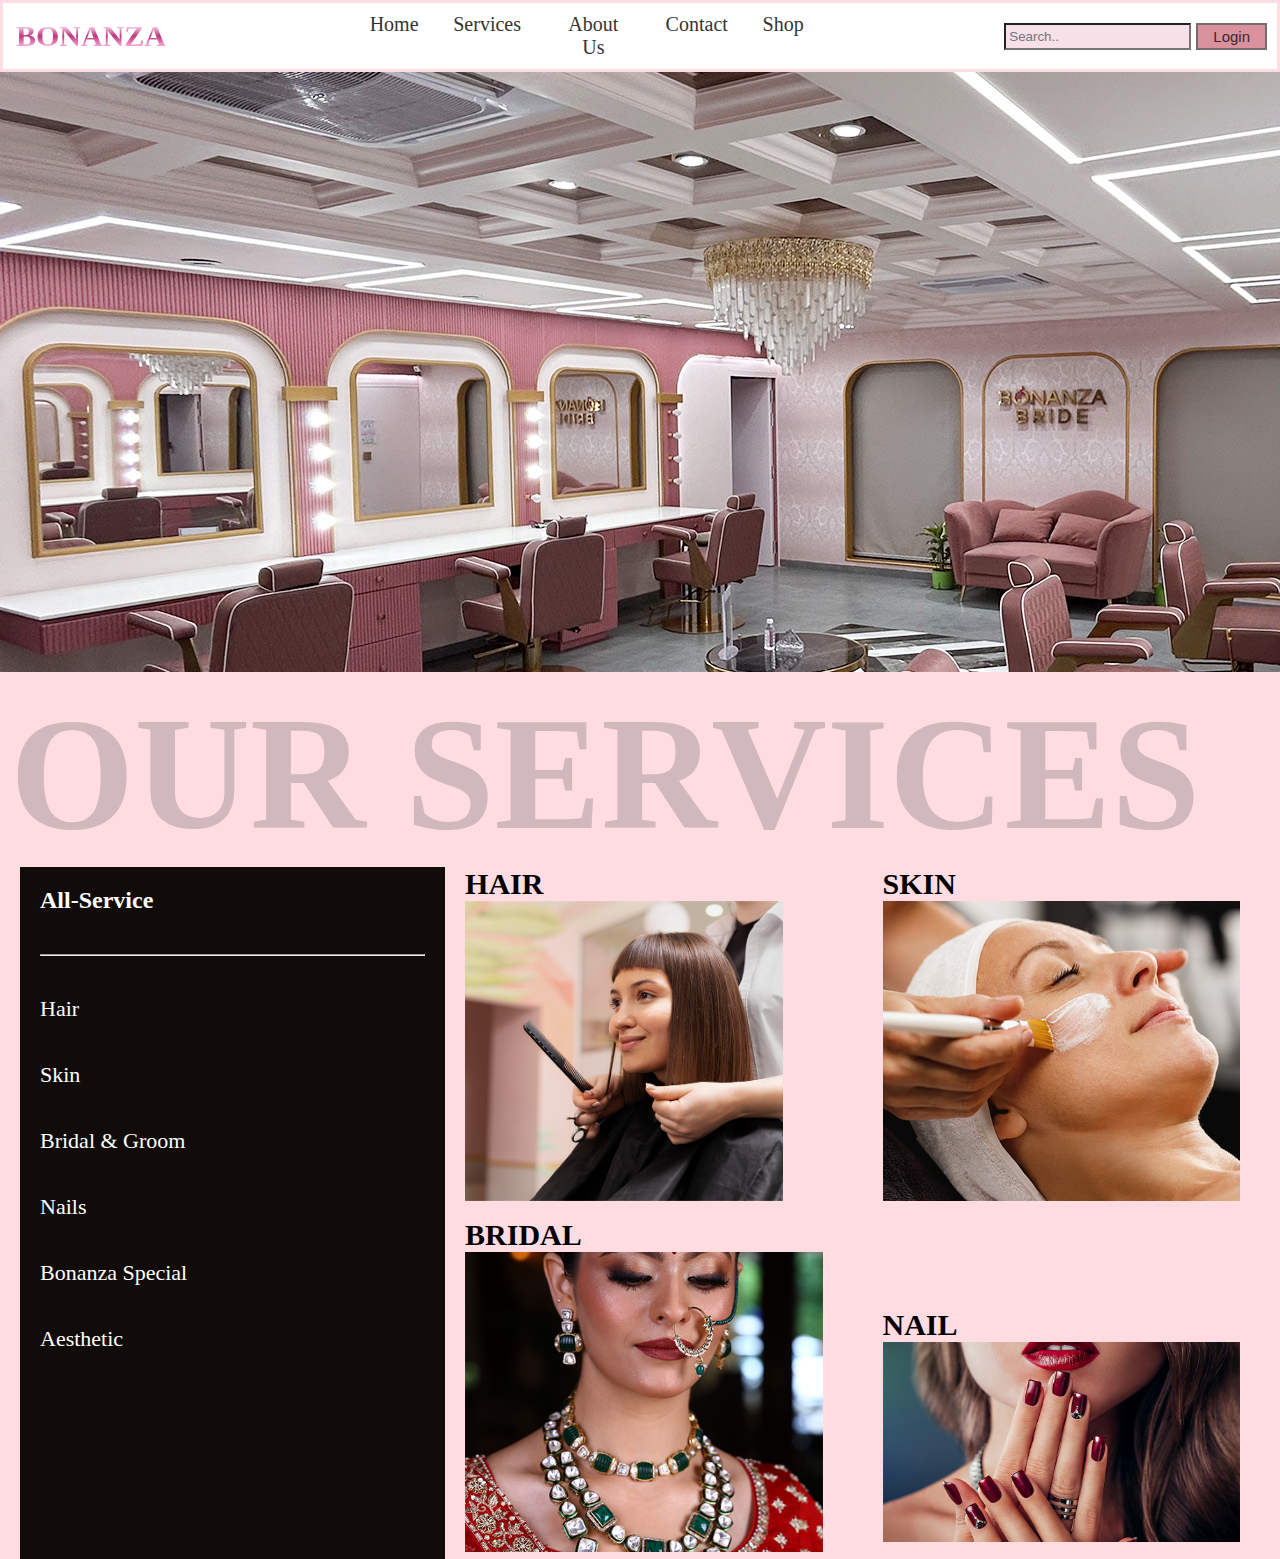
==== allpage/homepage/index.html @ 3f7951e7 "abc" ====
<!DOCTYPE html>
<html lang="en">

<head>
    <meta charset="UTF-8">
    <meta name="viewport" content="width=device-width, initial-scale=1.0">
    <title>Document</title>
    <link rel="stylesheet" href="style.css">
</head>

<body>
    <header>
        <section class="nav-bar">
            <div class="logo">
                <div class="letter">BONANZA</div>
            </div>
            <nav>
                <a href="">Home</a>
                <a href="">Services</a>
                <a href="/allpage/aboutpage/">About Us</a>
                <a href="">Contact</a>
                <a href="">Shop</a>
            </nav>
            <div class="search-bar">
                <input type="text" placeholder="Search..">
                <button>Login</button>
            </div>
        </section>
    </header>
    <main>
        <section class="hero-section">
        </section>
        <div class="head">
            <h1>OUR SERVICES</h1>
        </div>

        <section class="our-services">
            <div class="all-services">
                <h2>All-Service</h2><hr>
                <a href="">Hair</a>
                <a href="">Skin</a>
                <a href="">Bridal & Groom</a>
                <a href="">Nails</a>
                <a href="">Bonanza Special</a>
                <a href="">Aesthetic</a>
            </div>
            <div class="hair-bridal">
                <div class="HAIR">HAIR
                    <img src="/allpage/homepage/img/All-Hair-1024x683-01-copy.jpg" alt="">
                </div>
                <div class="BRIDAL">BRIDAL
                    <img src="/allpage/homepage/img/All-Bridal-Groom-512x683-01-copy.jpg" alt="">
                </div>
            </div>
            <div class="skin-nail">
                <div class="SKIN">SKIN
                    <img src="/allpage/homepage/img/All-Skin-512x683-01-copy.jpg" alt="">
                </div>
                <div class="NAIL">NAIL
                    <img src="/allpage/homepage/img/All-Nail-1024x683-01-copy.jpg" alt="">
                </div>
            </div>
        </section>
    </main>

</body>

</html>
---- allpage/homepage/style.css ----
* {
    margin: 0px;
    padding: 0px;
    box-sizing: border-box;
  }
  body{
    background: #ffc0cb8e;
  }
  header {
    background-color: #ffffff;
    margin: 3px;
    padding: 10px;
    text-align: center;
  }
  .nav-bar {
    display: flex;
    align-items: center;
    gap: 16%;
  }
  
  .logo {
    font-size: 30px;
    font-weight:900;
    font-family: cursive;
    background: -webkit-linear-gradient( #fbd3e9 ,#fbd3e9, #bb377d , #faa5d4, #bb377d );
    -webkit-background-clip: text;
    -webkit-text-fill-color: transparent;
    padding: 3px;
  }
  
  nav {
    width: 100%;
    display: flex;
    gap: 8%;
  }
  
  nav a {
    text-decoration: none;
    color: #333;
    font-size: 20px;
  }
  nav a:hover {
    color:  #f578bd;
  }
  
  header .search-bar {
    display: flex;
    gap: 5px;
  }
  
  .search-bar input {
    padding: 3px;
    background-color:#e689ad44 ;
  }
  
  header button {
    padding: 3px 15px;
    font-size: 15px;
    color: #3d272f;
    background-color:#bd405593;
    border: 2px solid #666666dc;
  }
  
  main .hero-section {
    height: 600px;
   background-image: url("/allpage/homepage/img/Main-Slider-1920x1000-03-copy.jpg");
  }
  
  main .head {
    padding: 10px 10px 0px 10px;
    width: 100%;
    color: #6666664f;
    font-size: 80px;
    font-weight: 900;
  }
  
  .our-services {
    width: 100%;
    display: flex;
    gap: 20px;
  
  }
  
  .our-services .all-services  {
    margin-left: 20px;
    width: 100%;
    color: #ffffff;
    display: flex;
    flex-direction: column;
    gap: 40px;
    padding: 20px;
    background-image: url("/allpage/homepage/img/banner4.jpg");
  }

  .our-services .all-services a{
    text-decoration: none;
    color: white;
    font-size: 22px;
  }
  .hair-bridal {
    width: 100%;
    display: flex;
    flex-direction: column;
    gap: 10px;
    font-size: 30px;
    font-weight: 600;
  }
  
  .hair-bridal .HAIR img{
    width: 80%;
    height: 300px;
    object-fit: cover;
  }
  .hair-bridal .BRIDAL img {
    width: 90%;
    height: 300px;
    object-fit: cover;
  }
  
  .skin-nail {
    width: 100%;
    display: flex;
    flex-direction: column;
    gap: 100px;
    font-size: 30px;
    font-weight: 600;
  }
  
  .skin-nail .SKIN img{
    width: 90%;
    height: 300px;
    object-fit: cover;
  }
  .skin-nail .NAIL img {
    width: 90%;
    height: 200px;
    object-fit: cover;
  }
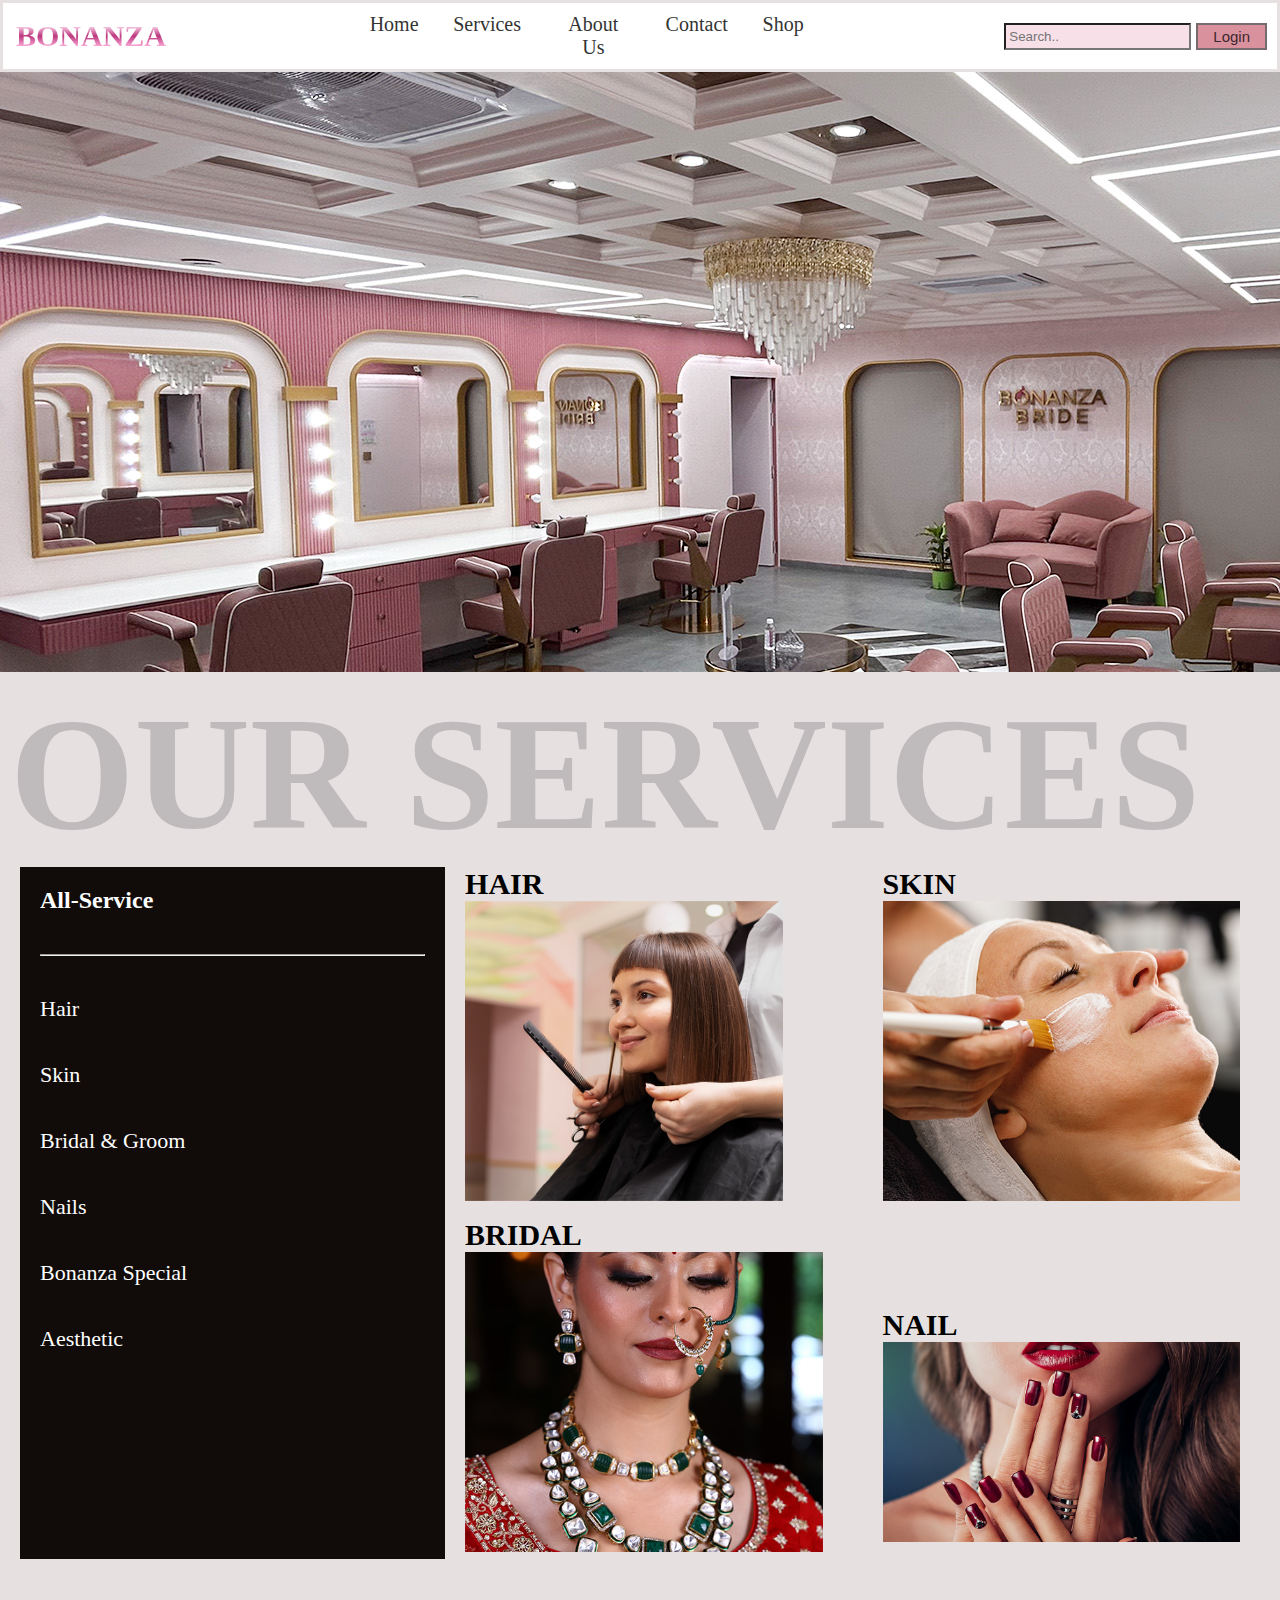
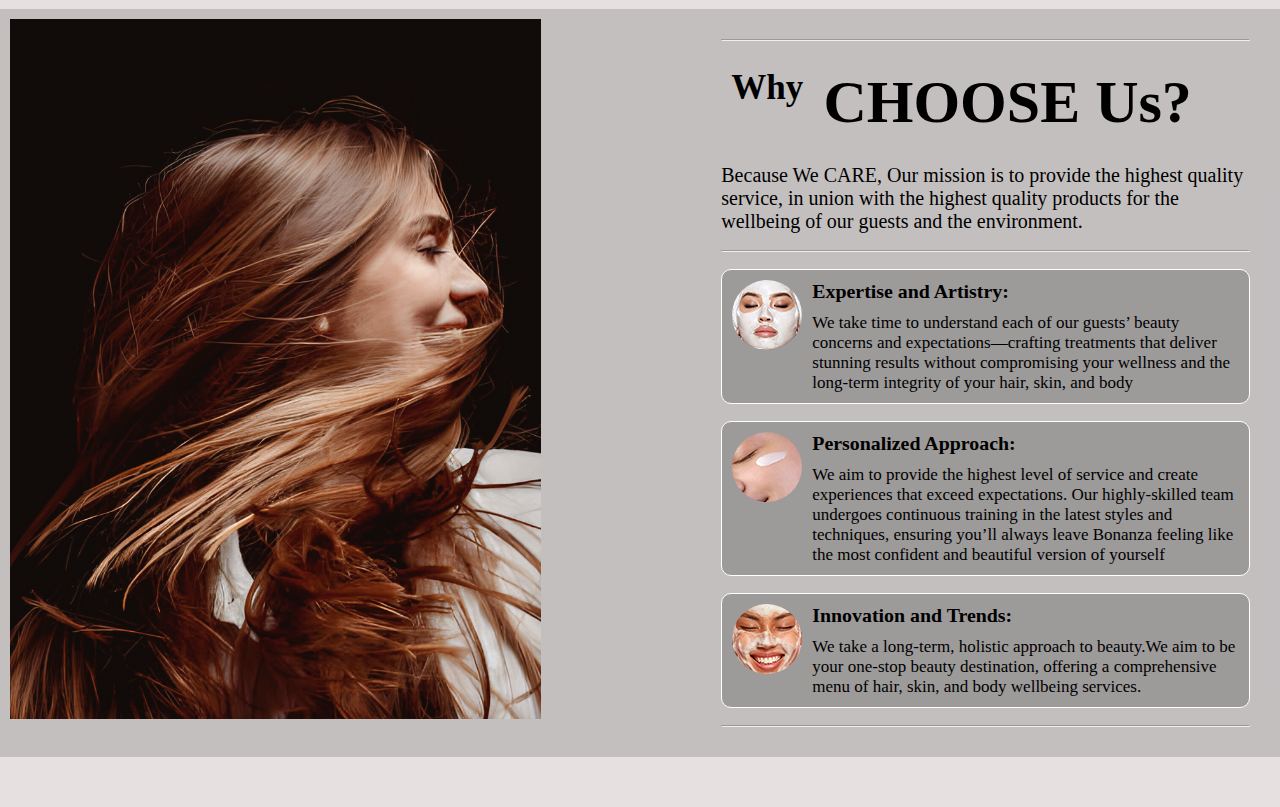
==== commit f8b07b51: "ab" ====
--- a/allpage/homepage/index.html
+++ b/allpage/homepage/index.html
@@ -61,7 +61,61 @@
                 </div>
             </div>
         </section>
+
+        <section class="why-we">
+            <div class="choose">
+                <img src="/allpage/homepage/img/banner4.jpg" alt="">
+            </div>
+               
+            <div class="why">
+                <hr>
+             <div class="que">
+                <h3>Why</h3>
+                <h1>CHOOSE Us?</h1>
+            </div>
+          
+            <div class="we">
+                <p>Because We CARE, Our mission is to provide the highest quality service, in union with the highest quality products for the wellbeing of our guests and the environment.</p>
+            </div>
+            <hr>
+      
+        <div class="card">
+            <div class="icone">
+                <img src="/allpage/homepage/img/img7.jpg" alt="">
+            </div>
+            <div class="text">
+                <h3>Expertise and Artistry:</h3>
+                <p>We take time to understand each of our guests’ beauty concerns and expectations—crafting treatments that deliver stunning results without compromising your wellness and the long-term integrity of your hair, skin, and body</p>
+            </div>
+        </div>
+
+        <div class="card">
+            <div class="icone">
+                <img src="/allpage/homepage/img/img8.jpg" alt="">
+            </div>
+            <div class="text">
+                <h3>Personalized Approach:</h3>
+                <p>We aim to provide the highest level of service and create experiences that exceed expectations. Our highly-skilled team undergoes continuous training in the latest styles and techniques, ensuring you’ll always leave Bonanza feeling like the most confident and beautiful version of yourself</p>
+            </div>
+        </div>
+
+        <div class="card">
+            <div class="icone">
+                <img src="/allpage/homepage/img/img9.jpg" alt="">
+            </div>
+            <div class="text">
+                <h3>Innovation and Trends:
+                </h3>
+                <p>We take a long-term, holistic approach to beauty.We aim to be your one-stop beauty destination, offering a comprehensive menu of hair, skin, and body wellbeing services.</p>
+            </div>
+        </div><hr>
+    </div>
+
+
+        </section>
     </main>
+
+
 
 </body>
 
--- a/allpage/homepage/style.css
+++ b/allpage/homepage/style.css
@@ -4,7 +4,7 @@
     box-sizing: border-box;
   }
   body{
-    background: #ffc0cb8e;
+    background: #e4dedfee;
   }
   header {
     background-color: #ffffff;
@@ -136,4 +136,61 @@
     height: 200px;
     object-fit: cover;
   }
+
+  .why-we{
+    width: 100%;
+    padding: 10px;
+    display: flex;
+    gap: 8%;
+    margin: 50px auto;
+    background-color: #33333331;
+  }
+
+  .why-we .why{
+    display: flex;
+    flex-direction: column;
+    padding: 20px;
+    gap: 17px;
+    width: 90%;
+  }
+
+  .que {
+    padding: 10px;
+    font-size: 30px;
+    font-weight: 700;
+    display: flex;
+    gap: 20px;
+
+  }
+
+  .why-we .choose img{
+    width: 90%;
+    object-fit: cover;
+   height: 700px;
+    margin: 0px auto;
+  }
+
+  .why .we{
+    font-size: 20px;
+  }
+  
+  .card{
+    display: flex;
+    gap: 10px;
+    background-color: #33333344;
+    border: 1px solid white;
+    border-radius: 10px;
+    padding: 10px;
+    font-size: 17px;
+  }
+
+  .card .text{
+    display: flex;
+    flex-direction: column;
+    gap: 10px;
+  }
+
+  .card .icone img{
+    border-radius: 50%;
+  }
   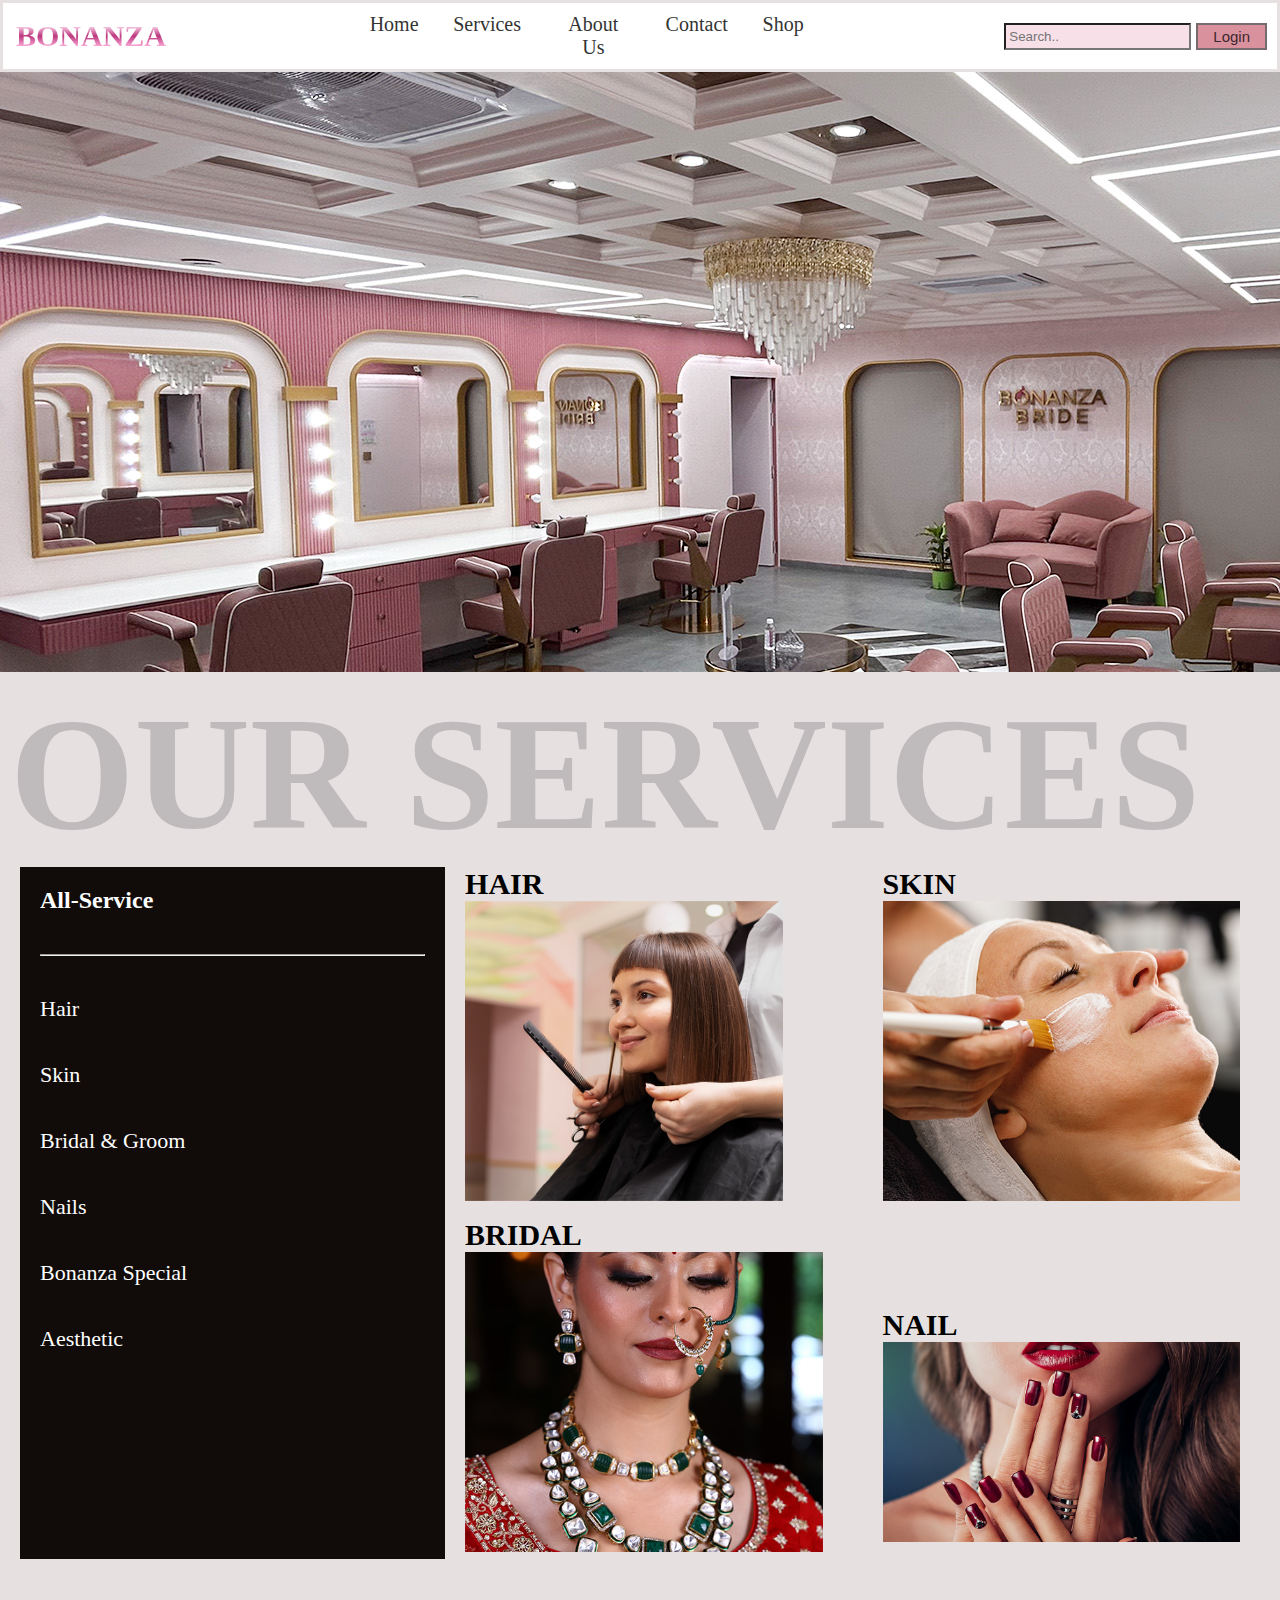
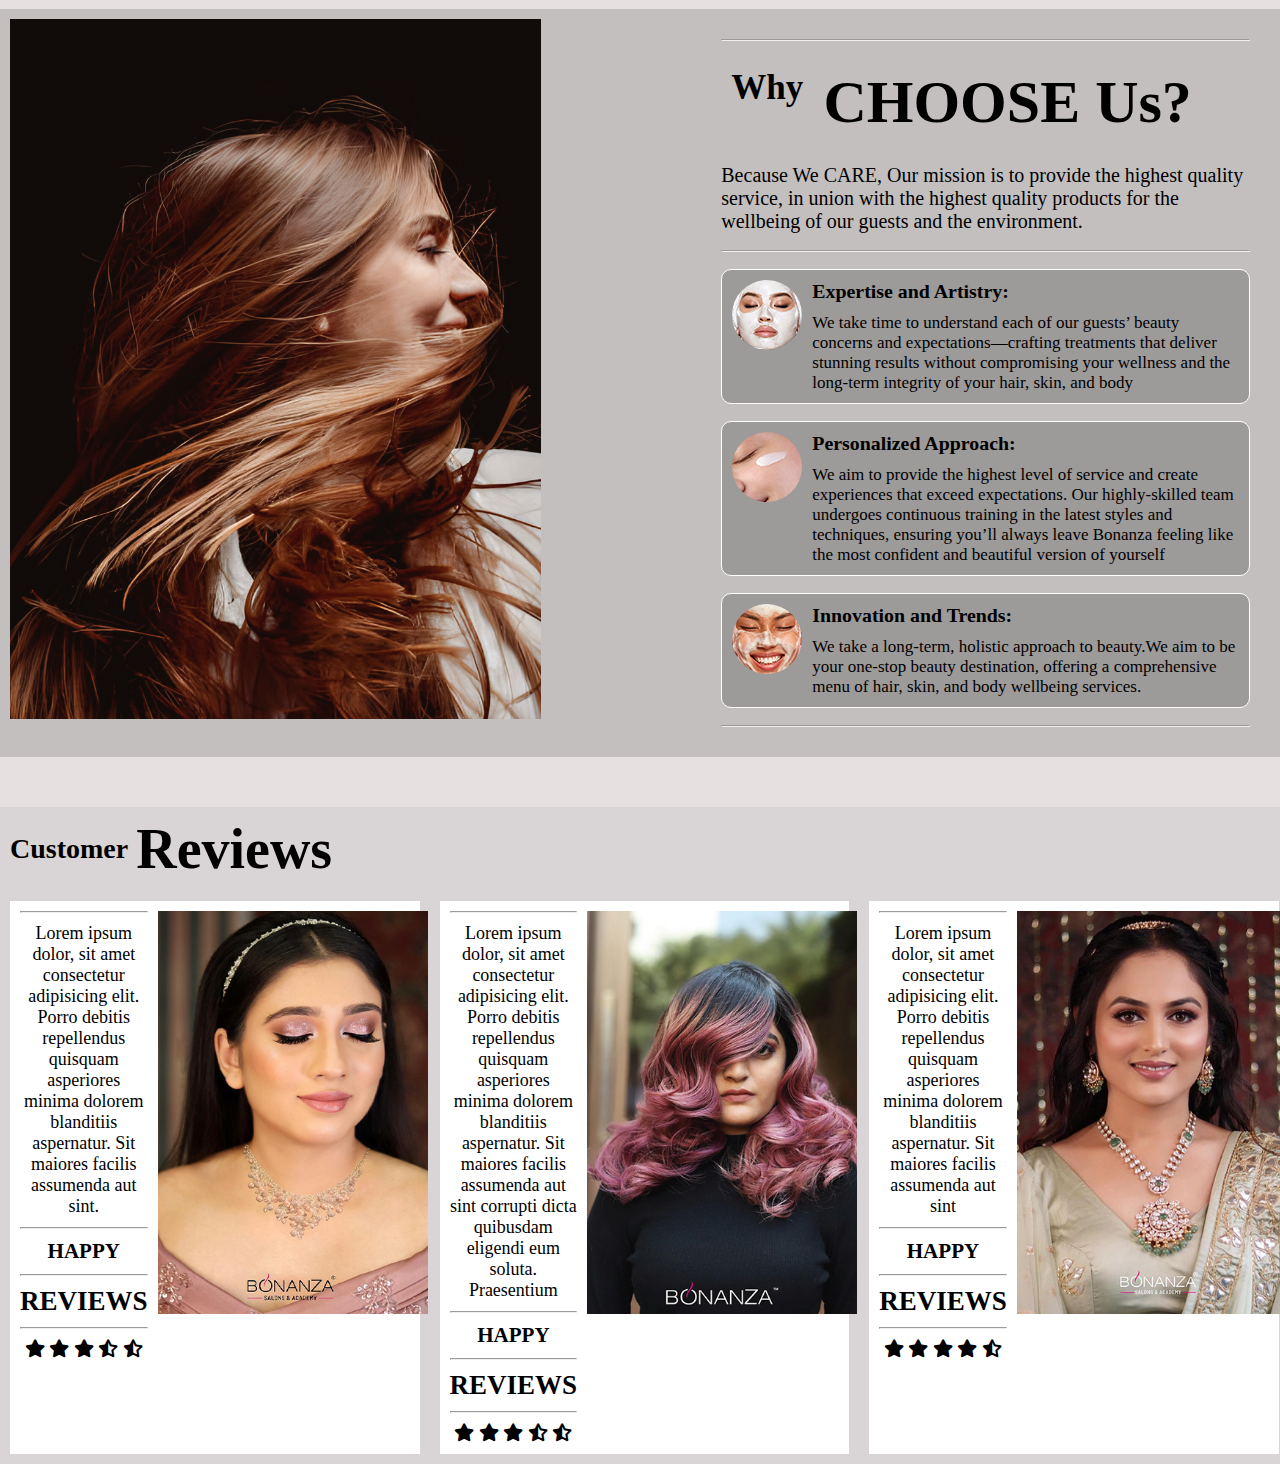
==== commit 5db51cd3: "as" ====
--- a/allpage/homepage/index.html
+++ b/allpage/homepage/index.html
@@ -1,122 +1,245 @@
 <!DOCTYPE html>
 <html lang="en">
-
-<head>
-    <meta charset="UTF-8">
-    <meta name="viewport" content="width=device-width, initial-scale=1.0">
+  <head>
+    <meta charset="UTF-8" />
+    <meta name="viewport" content="width=device-width, initial-scale=1.0" />
     <title>Document</title>
-    <link rel="stylesheet" href="style.css">
-</head>
-
-<body>
+    <link rel="stylesheet" href="style.css" />
+    <link
+      rel="stylesheet"
+      href="https://cdnjs.cloudflare.com/ajax/libs/font-awesome/6.6.0/css/all.min.css"
+    />
+  </head>
+  <body>
     <header>
-        <section class="nav-bar">
-            <div class="logo">
-                <div class="letter">BONANZA</div>
-            </div>
-            <nav>
-                <a href="">Home</a>
-                <a href="">Services</a>
-                <a href="/allpage/aboutpage/">About Us</a>
-                <a href="">Contact</a>
-                <a href="">Shop</a>
-            </nav>
-            <div class="search-bar">
-                <input type="text" placeholder="Search..">
-                <button>Login</button>
-            </div>
-        </section>
+      <section class="nav-bar">
+        <div class="logo">
+          <div class="letter">BONANZA</div>
+        </div>
+        <nav>
+          <a href="">Home</a>
+          <a href="">Services</a>
+          <a href="/allpage/aboutpage/">About Us</a>
+          <a href="">Contact</a>
+          <a href="">Shop</a>
+        </nav>
+        <div class="search-bar">
+          <input type="text" placeholder="Search.." />
+          <button>Login</button>
+        </div>
+      </section>
     </header>
     <main>
-        <section class="hero-section">
-        </section>
-        <div class="head">
-            <h1>OUR SERVICES</h1>
-        </div>
-
-        <section class="our-services">
-            <div class="all-services">
-                <h2>All-Service</h2><hr>
-                <a href="">Hair</a>
-                <a href="">Skin</a>
-                <a href="">Bridal & Groom</a>
-                <a href="">Nails</a>
-                <a href="">Bonanza Special</a>
-                <a href="">Aesthetic</a>
-            </div>
-            <div class="hair-bridal">
-                <div class="HAIR">HAIR
-                    <img src="/allpage/homepage/img/All-Hair-1024x683-01-copy.jpg" alt="">
-                </div>
-                <div class="BRIDAL">BRIDAL
-                    <img src="/allpage/homepage/img/All-Bridal-Groom-512x683-01-copy.jpg" alt="">
-                </div>
-            </div>
-            <div class="skin-nail">
-                <div class="SKIN">SKIN
-                    <img src="/allpage/homepage/img/All-Skin-512x683-01-copy.jpg" alt="">
-                </div>
-                <div class="NAIL">NAIL
-                    <img src="/allpage/homepage/img/All-Nail-1024x683-01-copy.jpg" alt="">
-                </div>
-            </div>
-        </section>
-
-        <section class="why-we">
-            <div class="choose">
-                <img src="/allpage/homepage/img/banner4.jpg" alt="">
-            </div>
+      <section class="hero-section"></section>
+      <div class="head">
+        <h1>OUR SERVICES</h1>
+      </div>
+
+      <section class="our-services">
+        <div class="all-services">
+          <h2>All-Service</h2>
+          <hr />
+          <a href="">Hair</a>
+          <a href="">Skin</a>
+          <a href="">Bridal & Groom</a>
+          <a href="">Nails</a>
+          <a href="">Bonanza Special</a>
+          <a href="">Aesthetic</a>
+        </div>
+        <div class="hair-bridal">
+          <div class="HAIR">
+            HAIR
+            <img
+              src="/allpage/homepage/img/All-Hair-1024x683-01-copy.jpg"
+              alt=""
+            />
+          </div>
+          <div class="BRIDAL">
+            BRIDAL
+            <img
+              src="/allpage/homepage/img/All-Bridal-Groom-512x683-01-copy.jpg"
+              alt=""
+            />
+          </div>
+        </div>
+        <div class="skin-nail">
+          <div class="SKIN">
+            SKIN
+            <img
+              src="/allpage/homepage/img/All-Skin-512x683-01-copy.jpg"
+              alt=""
+            />
+          </div>
+          <div class="NAIL">
+            NAIL
+            <img
+              src="/allpage/homepage/img/All-Nail-1024x683-01-copy.jpg"
+              alt=""
+            />
+          </div>
+        </div>
+      </section>
+
+      <section class="why-we">
+        <div class="choose">
+          <img src="/allpage/homepage/img/banner4.jpg" alt="" />
+        </div>
+
+        <div class="why">
+          <hr />
+          <div class="que">
+            <h3>Why</h3>
+            <h1>CHOOSE Us?</h1>
+          </div>
+
+          <div class="we">
+            <p>
+              Because We CARE, Our mission is to provide the highest quality
+              service, in union with the highest quality products for the
+              wellbeing of our guests and the environment.
+            </p>
+          </div>
+          <hr />
+
+          <div class="card">
+            <div class="icone">
+              <img src="/allpage/homepage/img/img7.jpg" alt="" />
+            </div>
+            <div class="text">
+              <h3>Expertise and Artistry:</h3>
+              <p>
+                We take time to understand each of our guests’ beauty concerns
+                and expectations—crafting treatments that deliver stunning
+                results without compromising your wellness and the long-term
+                integrity of your hair, skin, and body
+              </p>
+            </div>
+          </div>
+
+          <div class="card">
+            <div class="icone">
+              <img src="/allpage/homepage/img/img8.jpg" alt="" />
+            </div>
+            <div class="text">
+              <h3>Personalized Approach:</h3>
+              <p>
+                We aim to provide the highest level of service and create
+                experiences that exceed expectations. Our highly-skilled team
+                undergoes continuous training in the latest styles and
+                techniques, ensuring you’ll always leave Bonanza feeling like
+                the most confident and beautiful version of yourself
+              </p>
+            </div>
+          </div>
+
+          <div class="card">
+            <div class="icone">
+              <img src="/allpage/homepage/img/img9.jpg" alt="" />
+            </div>
+            <div class="text">
+              <h3>Innovation and Trends:</h3>
+              <p>
+                We take a long-term, holistic approach to beauty.We aim to be
+                your one-stop beauty destination, offering a comprehensive menu
+                of hair, skin, and body wellbeing services.
+              </p>
+            </div>
+          </div>
+          <hr />
+        </div>
+      </section>
+
+      <section class="happy-Customer">
+        <div class="Reviews">
+          <h4>Customer</h4>
+          <h1>Reviews</h1>
+        </div>
+        <div class="reviews-page">
+          <div class="Reviews-card">
+            <div class="customer-Reviews">
+              <hr />
+              <p>
+                Lorem ipsum dolor, sit amet consectetur adipisicing elit. Porro
+                debitis repellendus quisquam asperiores minima dolorem
+                blanditiis aspernatur. Sit maiores facilis assumenda aut sint.
+              </p>
+              <hr />
+              <h3>HAPPY</h3>
+              <hr />
+              <h2>REVIEWS</h2>
+              <hr />
+              <div class="stars">
+                <i class="fa-solid fa-star"></i>
+                <i class="fa-solid fa-star"></i>
+                <i class="fa-solid fa-star"></i>
+                <i class="fa-solid fa-star-half-stroke"></i>
+                <i class="fa-solid fa-star-half-stroke"></i>
+              </div>
+            </div>
+            <div class="customer-img">
+              <img src="/allpage/homepage/img/review1.jpg" alt="" />
+              
+            </div>
+          </div>
+
+          <div class="Reviews-card">
+            <div class="customer-Reviews">
+              <hr />
+              <p>
+                Lorem ipsum dolor, sit amet consectetur adipisicing elit. Porro
+                debitis repellendus quisquam asperiores minima dolorem
+                blanditiis aspernatur. Sit maiores facilis assumenda aut sint
+                corrupti dicta quibusdam eligendi eum soluta. Praesentium
+                
+              </p>
+              <hr />
+              <h3>HAPPY</h3>
+              <hr />
+              <h2>REVIEWS</h2>
+              <hr />
+              <div class="stars">
+                <i class="fa-solid fa-star"></i>
+                <i class="fa-solid fa-star"></i>
+                <i class="fa-solid fa-star"></i>
+                <i class="fa-solid fa-star-half-stroke"></i>
+                <i class="fa-solid fa-star-half-stroke"></i>
+              </div>
+            </div>
+            <div class="customer-img">
+              <img src="/allpage/homepage/img/review2.jpg" alt="" />
+             
+            </div>
+          </div>
+
+          <div class="Reviews-card">
+            <div class="customer-Reviews">
+              <hr />
+              <p>
+                Lorem ipsum dolor, sit amet consectetur adipisicing elit. Porro
+                debitis repellendus quisquam asperiores minima dolorem
+                blanditiis aspernatur. Sit maiores facilis assumenda aut sint
                
-            <div class="why">
-                <hr>
-             <div class="que">
-                <h3>Why</h3>
-                <h1>CHOOSE Us?</h1>
-            </div>
-          
-            <div class="we">
-                <p>Because We CARE, Our mission is to provide the highest quality service, in union with the highest quality products for the wellbeing of our guests and the environment.</p>
-            </div>
-            <hr>
-      
-        <div class="card">
-            <div class="icone">
-                <img src="/allpage/homepage/img/img7.jpg" alt="">
-            </div>
-            <div class="text">
-                <h3>Expertise and Artistry:</h3>
-                <p>We take time to understand each of our guests’ beauty concerns and expectations—crafting treatments that deliver stunning results without compromising your wellness and the long-term integrity of your hair, skin, and body</p>
-            </div>
-        </div>
-
-        <div class="card">
-            <div class="icone">
-                <img src="/allpage/homepage/img/img8.jpg" alt="">
-            </div>
-            <div class="text">
-                <h3>Personalized Approach:</h3>
-                <p>We aim to provide the highest level of service and create experiences that exceed expectations. Our highly-skilled team undergoes continuous training in the latest styles and techniques, ensuring you’ll always leave Bonanza feeling like the most confident and beautiful version of yourself</p>
-            </div>
-        </div>
-
-        <div class="card">
-            <div class="icone">
-                <img src="/allpage/homepage/img/img9.jpg" alt="">
-            </div>
-            <div class="text">
-                <h3>Innovation and Trends:
-                </h3>
-                <p>We take a long-term, holistic approach to beauty.We aim to be your one-stop beauty destination, offering a comprehensive menu of hair, skin, and body wellbeing services.</p>
-            </div>
-        </div><hr>
-    </div>
-
-
-        </section>
+              </p>
+              <hr />
+              <h3>HAPPY</h3>
+              <hr />
+              <h2>REVIEWS</h2>
+              <hr />
+              <div class="stars">
+                <i class="fa-solid fa-star"></i>
+                <i class="fa-solid fa-star"></i>
+                <i class="fa-solid fa-star"></i>
+                <i class="fa-solid fa-star"></i>
+                <i class="fa-solid fa-star-half-stroke"></i>
+              </div>
+            </div>
+            <div class="customer-img">
+              <img src="/allpage/homepage/img/review3.jpg" alt="" />
+
+            </div>
+          </div>
+        </div>
+      </section>
     </main>
-
-
-
-</body>
-
-</html>+  </body>
+</html>
--- a/allpage/homepage/style.css
+++ b/allpage/homepage/style.css
@@ -1,196 +1,257 @@
 * {
-    margin: 0px;
-    padding: 0px;
-    box-sizing: border-box;
-  }
-  body{
-    background: #e4dedfee;
-  }
-  header {
-    background-color: #ffffff;
-    margin: 3px;
-    padding: 10px;
-    text-align: center;
-  }
-  .nav-bar {
-    display: flex;
-    align-items: center;
-    gap: 16%;
-  }
+  margin: 0px;
+  padding: 0px;
+  box-sizing: border-box;
+}
+body {
+  background: #e4dedfee;
+}
+header {
+  background-color: #ffffff;
+  margin: 3px;
+  padding: 10px;
+  text-align: center;
+}
+.nav-bar {
+  display: flex;
+  align-items: center;
+  gap: 16%;
+}
+
+.logo {
+  font-size: 30px;
+  font-weight: 900;
+  font-family: cursive;
+  background: -webkit-linear-gradient(
+    #fbd3e9,
+    #fbd3e9,
+    #bb377d,
+    #faa5d4,
+    #bb377d
+  );
+  -webkit-background-clip: text;
+  -webkit-text-fill-color: transparent;
+  padding: 3px;
+}
+
+nav {
+  width: 100%;
+  display: flex;
+  gap: 8%;
+}
+
+nav a {
+  text-decoration: none;
+  color: #333;
+  font-size: 20px;
+}
+nav a:hover {
+  color: #f578bd;
+}
+
+header .search-bar {
+  display: flex;
+  gap: 5px;
+}
+
+.search-bar input {
+  padding: 3px;
+  background-color: #e689ad44;
+}
+
+header button {
+  padding: 3px 15px;
+  font-size: 15px;
+  color: #3d272f;
+  background-color: #bd405593;
+  border: 2px solid #666666dc;
+}
+
+main .hero-section {
+  height: 600px;
+  background-image: url("/allpage/homepage/img/Main-Slider-1920x1000-03-copy.jpg");
+}
+
+main .head {
+  padding: 10px 10px 0px 10px;
+  width: 100%;
+  color: #6666664f;
+  font-size: 80px;
+  font-weight: 900;
+}
+
+.our-services {
+  width: 100%;
+  display: flex;
+  gap: 20px;
+}
+
+.our-services .all-services {
+  margin-left: 20px;
+  width: 100%;
+  color: #ffffff;
+  display: flex;
+  flex-direction: column;
+  gap: 40px;
+  padding: 20px;
+  background-image: url("/allpage/homepage/img/banner4.jpg");
+}
+
+.our-services .all-services a {
+  text-decoration: none;
+  color: white;
+  font-size: 22px;
+}
+.hair-bridal {
+  width: 100%;
+  display: flex;
+  flex-direction: column;
+  gap: 10px;
+  font-size: 30px;
+  font-weight: 600;
+}
+
+.hair-bridal .HAIR img {
+  width: 80%;
+  height: 300px;
+  object-fit: cover;
+}
+.hair-bridal .BRIDAL img {
+  width: 90%;
+  height: 300px;
+  object-fit: cover;
+}
+
+.skin-nail {
+  width: 100%;
+  display: flex;
+  flex-direction: column;
+  gap: 100px;
+  font-size: 30px;
+  font-weight: 600;
+}
+
+.skin-nail .SKIN img {
+  width: 90%;
+  height: 300px;
+  object-fit: cover;
+}
+.skin-nail .NAIL img {
+  width: 90%;
+  height: 200px;
+  object-fit: cover;
+}
+
+.why-we {
+  width: 100%;
+  padding: 10px;
+  display: flex;
+  gap: 8%;
+  margin: 50px auto;
+  background-color: #33333331;
+}
+
+.why-we .why {
+  display: flex;
+  flex-direction: column;
+  padding: 20px;
+  gap: 17px;
+  width: 90%;
+}
+
+.que {
+  padding: 10px;
+  font-size: 30px;
+  font-weight: 700;
+  display: flex;
+  gap: 20px;
+}
+
+.why-we .choose img {
+  width: 90%;
+  object-fit: cover;
+  height: 700px;
+  margin: 0px auto;
+}
+
+.why .we {
+  font-size: 20px;
+}
+
+.card {
+  display: flex;
+  gap: 10px;
+  background-color: #33333344;
+  border: 1px solid white;
+  border-radius: 10px;
+  padding: 10px;
+  font-size: 17px;
+}
+
+.card .text {
+  display: flex;
+  flex-direction: column;
+  gap: 10px;
+}
+
+.card .icone img {
+  border-radius: 50%;
+}
+
+.happy-Customer{
+  width: 100%;
+  overflow: scroll;
   
-  .logo {
-    font-size: 30px;
-    font-weight:900;
-    font-family: cursive;
-    background: -webkit-linear-gradient( #fbd3e9 ,#fbd3e9, #bb377d , #faa5d4, #bb377d );
-    -webkit-background-clip: text;
-    -webkit-text-fill-color: transparent;
-    padding: 3px;
-  }
+  background-color: #33333311;
+}
+
+.happy-Customer .Reviews{
+  display: flex;
+  padding: 10px;
+  font-size: 28px;
+  font-weight: 600;
+  align-items: center;
+  gap: 8px;
   
-  nav {
-    width: 100%;
-    display: flex;
-    gap: 8%;
-  }
-  
-  nav a {
-    text-decoration: none;
-    color: #333;
-    font-size: 20px;
-  }
-  nav a:hover {
-    color:  #f578bd;
-  }
-  
-  header .search-bar {
-    display: flex;
-    gap: 5px;
-  }
-  
-  .search-bar input {
-    padding: 3px;
-    background-color:#e689ad44 ;
-  }
-  
-  header button {
-    padding: 3px 15px;
-    font-size: 15px;
-    color: #3d272f;
-    background-color:#bd405593;
-    border: 2px solid #666666dc;
-  }
-  
-  main .hero-section {
-    height: 600px;
-   background-image: url("/allpage/homepage/img/Main-Slider-1920x1000-03-copy.jpg");
-  }
-  
-  main .head {
-    padding: 10px 10px 0px 10px;
-    width: 100%;
-    color: #6666664f;
-    font-size: 80px;
-    font-weight: 900;
-  }
-  
-  .our-services {
-    width: 100%;
-    display: flex;
-    gap: 20px;
-  
-  }
-  
-  .our-services .all-services  {
-    margin-left: 20px;
-    width: 100%;
-    color: #ffffff;
-    display: flex;
-    flex-direction: column;
-    gap: 40px;
-    padding: 20px;
-    background-image: url("/allpage/homepage/img/banner4.jpg");
-  }
-
-  .our-services .all-services a{
-    text-decoration: none;
-    color: white;
-    font-size: 22px;
-  }
-  .hair-bridal {
-    width: 100%;
-    display: flex;
-    flex-direction: column;
-    gap: 10px;
-    font-size: 30px;
-    font-weight: 600;
-  }
-  
-  .hair-bridal .HAIR img{
-    width: 80%;
-    height: 300px;
-    object-fit: cover;
-  }
-  .hair-bridal .BRIDAL img {
-    width: 90%;
-    height: 300px;
-    object-fit: cover;
-  }
-  
-  .skin-nail {
-    width: 100%;
-    display: flex;
-    flex-direction: column;
-    gap: 100px;
-    font-size: 30px;
-    font-weight: 600;
-  }
-  
-  .skin-nail .SKIN img{
-    width: 90%;
-    height: 300px;
-    object-fit: cover;
-  }
-  .skin-nail .NAIL img {
-    width: 90%;
-    height: 200px;
-    object-fit: cover;
-  }
-
-  .why-we{
-    width: 100%;
-    padding: 10px;
-    display: flex;
-    gap: 8%;
-    margin: 50px auto;
-    background-color: #33333331;
-  }
-
-  .why-we .why{
-    display: flex;
-    flex-direction: column;
-    padding: 20px;
-    gap: 17px;
-    width: 90%;
-  }
-
-  .que {
-    padding: 10px;
-    font-size: 30px;
-    font-weight: 700;
-    display: flex;
-    gap: 20px;
-
-  }
-
-  .why-we .choose img{
-    width: 90%;
-    object-fit: cover;
-   height: 700px;
-    margin: 0px auto;
-  }
-
-  .why .we{
-    font-size: 20px;
-  }
-  
-  .card{
-    display: flex;
-    gap: 10px;
-    background-color: #33333344;
-    border: 1px solid white;
-    border-radius: 10px;
-    padding: 10px;
-    font-size: 17px;
-  }
-
-  .card .text{
-    display: flex;
-    flex-direction: column;
-    gap: 10px;
-  }
-
-  .card .icone img{
-    border-radius: 50%;
-  }
-  +}
+
+.reviews-page{
+  width: 80%;
+  display: flex;
+  gap: 20px;
+  margin: 10px;
+}
+
+.Reviews-card {
+  display: flex;
+  padding: 10px;
+  width: 40%;
+  margin: 0px auto;
+  gap: 10px;
+  background-color: #ffffff;
+}
+.customer-Reviews{
+  width: 50%;
+  font-size: 18px;
+  display: flex;
+  flex-direction: column;
+  gap: 10px;
+  text-align: center;
+}
+
+.customer-img img{
+  width: 270px;
+}
+
+.customer-img{
+  display: flex;
+  flex-direction: column;
+  gap: 20px;
+  align-items: start;
+  font-size: 23px;
+}
+
+.customer-img .stars{
+  display: flex;
+  gap: 5px;
+}
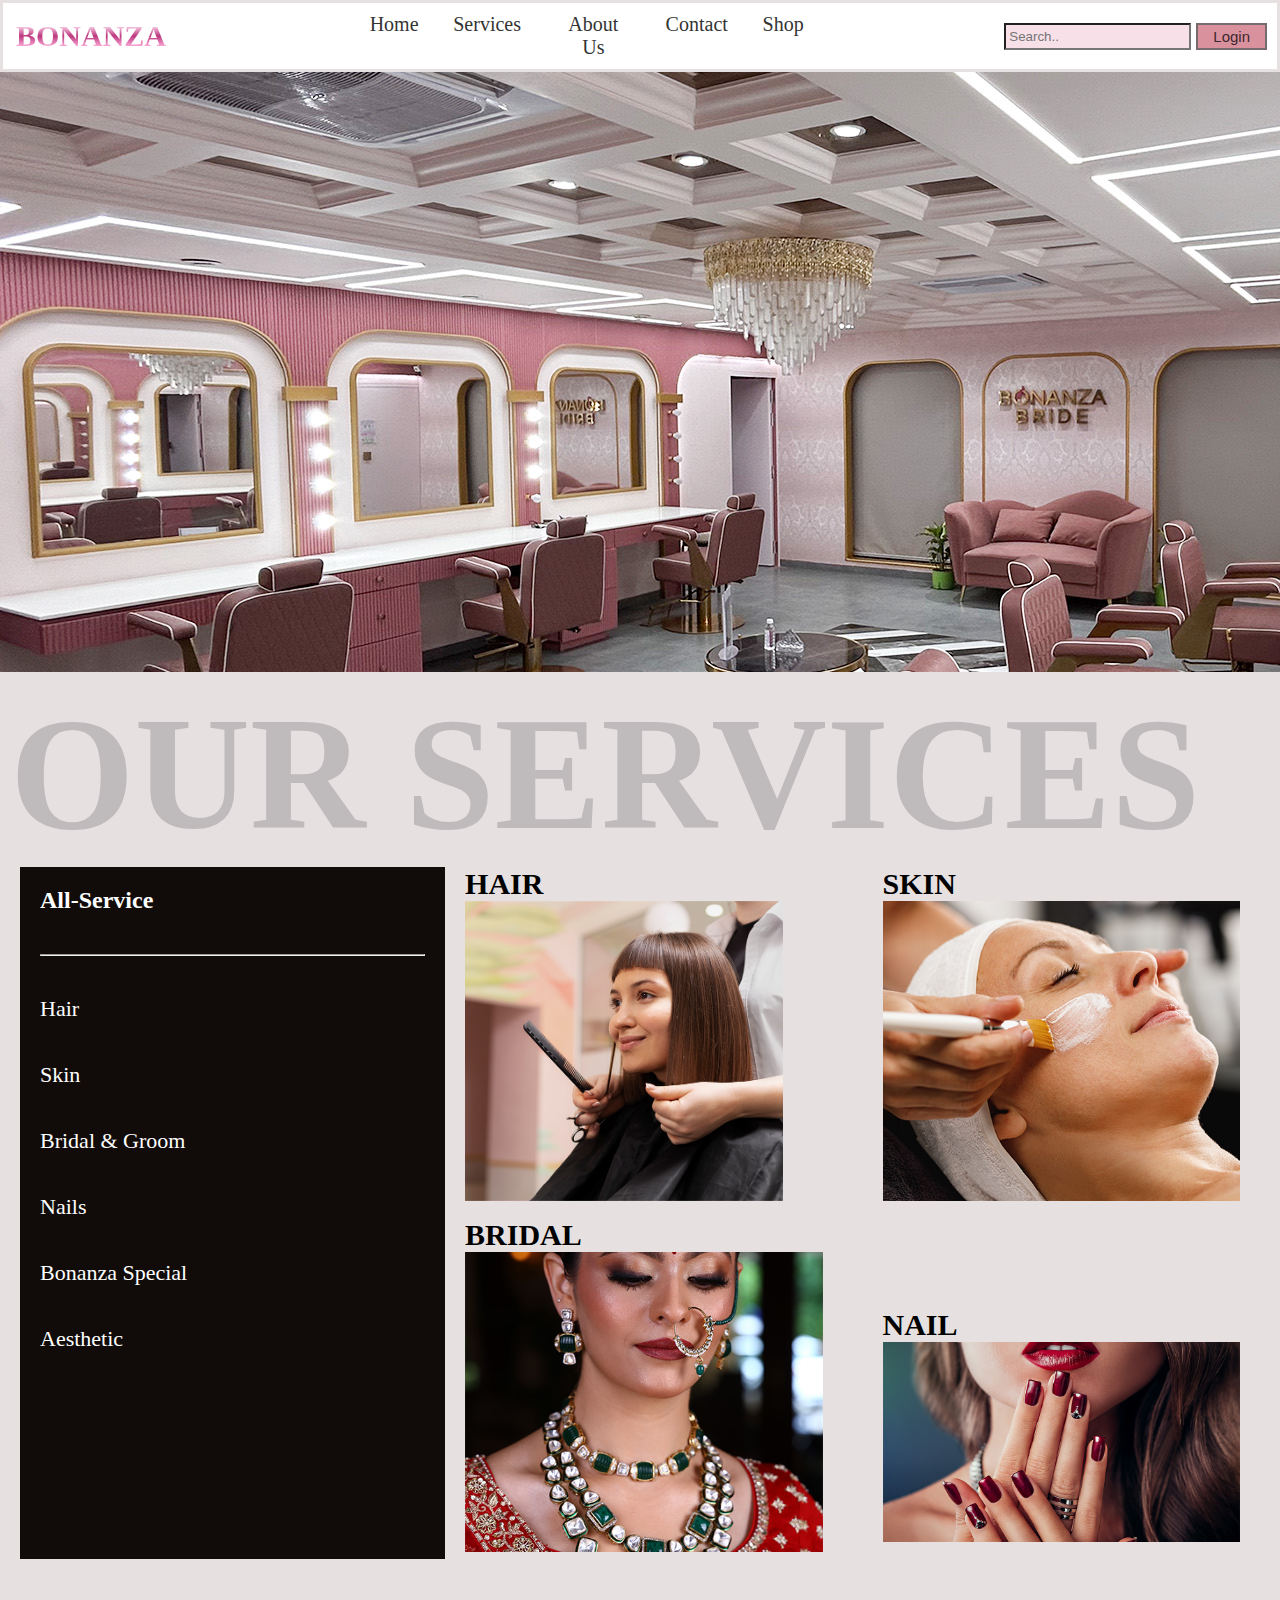
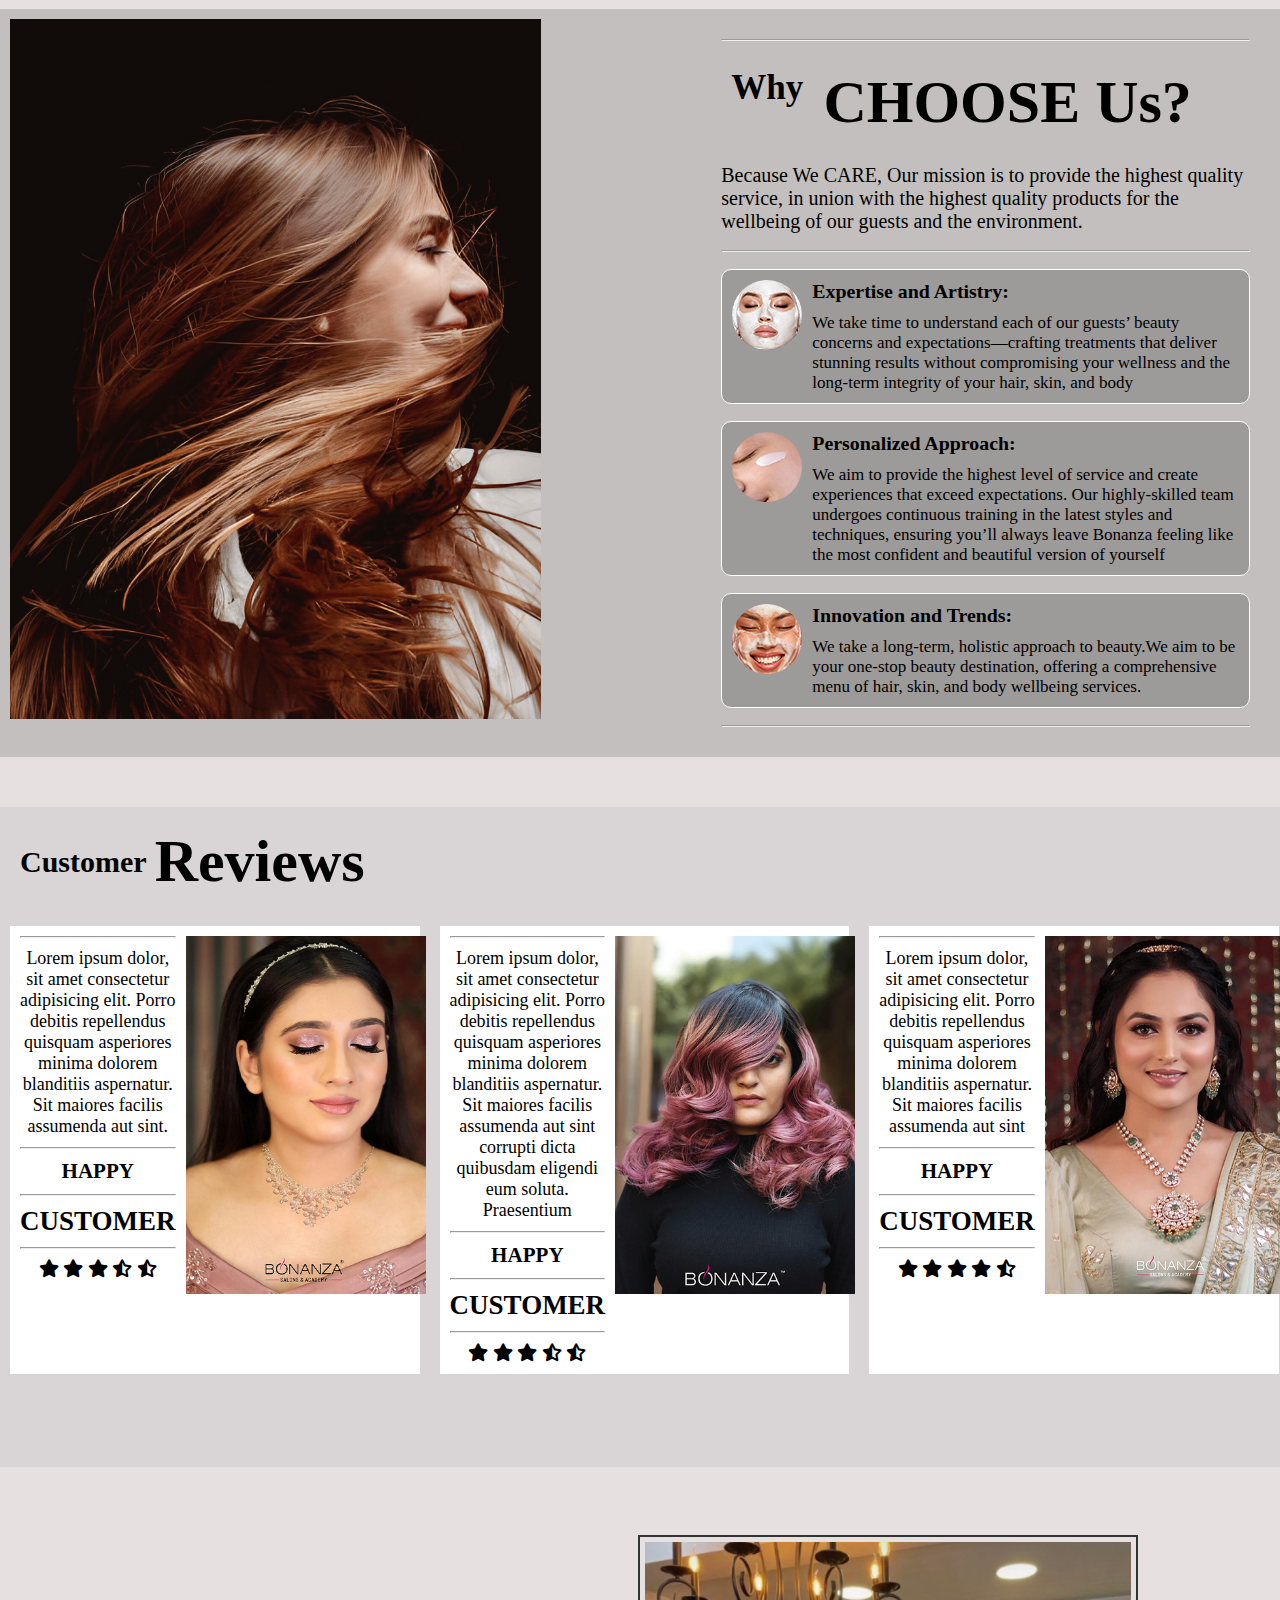
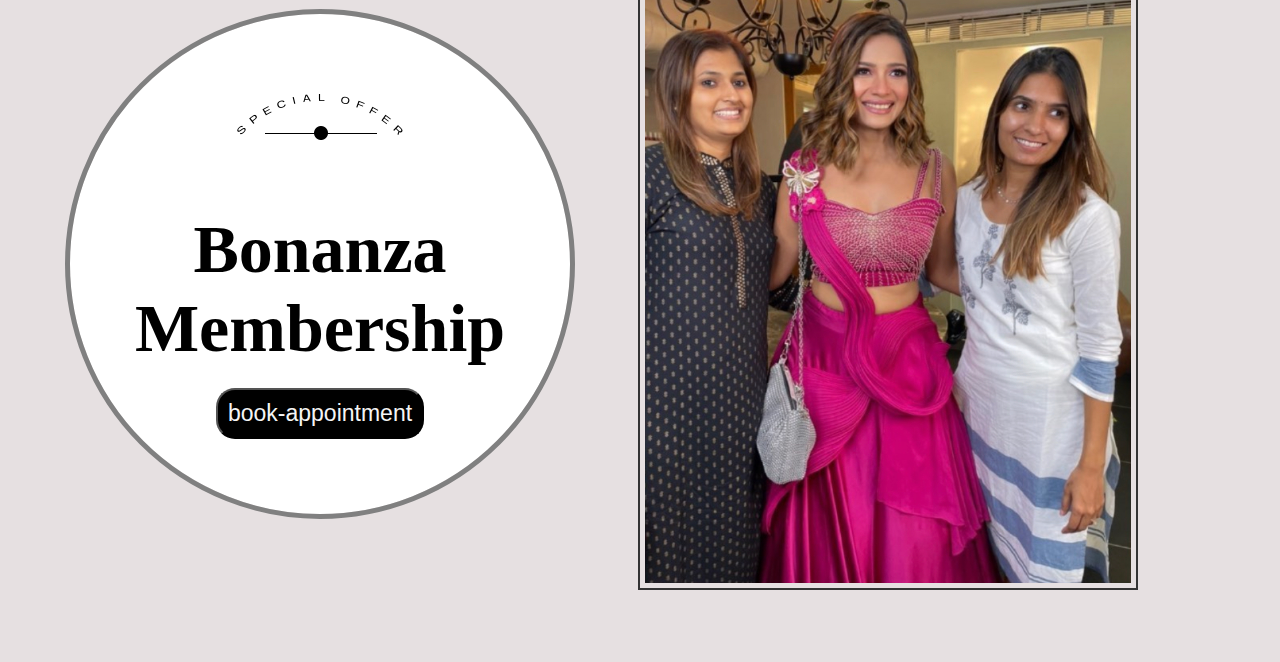
==== commit efde362e: "aa" ====
--- a/allpage/homepage/index.html
+++ b/allpage/homepage/index.html
@@ -166,7 +166,7 @@
               <hr />
               <h3>HAPPY</h3>
               <hr />
-              <h2>REVIEWS</h2>
+              <h2>CUSTOMER</h2>
               <hr />
               <div class="stars">
                 <i class="fa-solid fa-star"></i>
@@ -178,7 +178,6 @@
             </div>
             <div class="customer-img">
               <img src="/allpage/homepage/img/review1.jpg" alt="" />
-              
             </div>
           </div>
 
@@ -190,12 +189,11 @@
                 debitis repellendus quisquam asperiores minima dolorem
                 blanditiis aspernatur. Sit maiores facilis assumenda aut sint
                 corrupti dicta quibusdam eligendi eum soluta. Praesentium
-                
               </p>
               <hr />
               <h3>HAPPY</h3>
               <hr />
-              <h2>REVIEWS</h2>
+              <h2>CUSTOMER</h2>
               <hr />
               <div class="stars">
                 <i class="fa-solid fa-star"></i>
@@ -207,7 +205,6 @@
             </div>
             <div class="customer-img">
               <img src="/allpage/homepage/img/review2.jpg" alt="" />
-             
             </div>
           </div>
 
@@ -218,12 +215,11 @@
                 Lorem ipsum dolor, sit amet consectetur adipisicing elit. Porro
                 debitis repellendus quisquam asperiores minima dolorem
                 blanditiis aspernatur. Sit maiores facilis assumenda aut sint
-               
               </p>
               <hr />
               <h3>HAPPY</h3>
               <hr />
-              <h2>REVIEWS</h2>
+              <h2>CUSTOMER</h2>
               <hr />
               <div class="stars">
                 <i class="fa-solid fa-star"></i>
@@ -235,9 +231,21 @@
             </div>
             <div class="customer-img">
               <img src="/allpage/homepage/img/review3.jpg" alt="" />
-
-            </div>
-          </div>
+            </div>
+          </div>
+        </div>
+      </section>
+
+      <section class="membership">
+        <div class="book-appointment">
+          <div class="form">
+            <img src="/allpage/homepage/img/title1.png" alt="" />
+            <h1>Bonanza <br />Membership</h1>
+            <button>book-appointment</button>
+          </div>
+          <div class="memebers">
+          <img src="/allpage/homepage/img/IMG_7720.jpg" alt="">
+        </div>
         </div>
       </section>
     </main>
--- a/allpage/homepage/style.css
+++ b/allpage/homepage/style.css
@@ -198,24 +198,22 @@
   border-radius: 50%;
 }
 
-.happy-Customer{
-  width: 100%;
-  overflow: scroll;
-  
+.happy-Customer {
+  width: 100%;
+  height: 660px;
   background-color: #33333311;
 }
 
-.happy-Customer .Reviews{
-  display: flex;
-  padding: 10px;
-  font-size: 28px;
-  font-weight: 600;
+.happy-Customer .Reviews {
+  display: flex;
+  padding: 20px;
+  font-size: 30px;
+  font-weight: 800;
   align-items: center;
   gap: 8px;
-  
-}
-
-.reviews-page{
+}
+
+.reviews-page {
   width: 80%;
   display: flex;
   gap: 20px;
@@ -230,7 +228,7 @@
   gap: 10px;
   background-color: #ffffff;
 }
-.customer-Reviews{
+.customer-Reviews {
   width: 50%;
   font-size: 18px;
   display: flex;
@@ -239,11 +237,11 @@
   text-align: center;
 }
 
-.customer-img img{
-  width: 270px;
-}
-
-.customer-img{
+.customer-img img {
+  width: 240px;
+}
+
+.customer-img {
   display: flex;
   flex-direction: column;
   gap: 20px;
@@ -251,7 +249,61 @@
   font-size: 23px;
 }
 
-.customer-img .stars{
+.customer-img .stars {
   display: flex;
   gap: 5px;
 }
+
+.membership {
+  width: 100%;
+  padding: 20px;
+}
+
+.book-appointment {
+  display: flex;
+  align-items: center;
+  gap: 20px;
+  width: 100%;
+  margin: 50px auto;
+
+}
+.book-appointment .form {
+  width: 500px;
+  height: 500px;
+  padding: 30px;
+  margin: 10px auto;
+  border-radius: 50%;
+  background-color: #ffffff;
+  text-align: center;
+  display: flex;
+  flex-direction: column;
+  align-items: center;
+  gap: 20px;
+  font-size: 34px;
+  outline: 5px solid gray;
+  
+}
+
+.form img {
+  margin: 50px auto;
+}
+
+.form button {
+  background-color: black;
+  color: whitesmoke;
+  font-size: 23px;
+  font-weight: 400;
+  padding: 10px;
+  border-radius: 19px;
+}
+
+.memebers {
+  width: 50%;
+}
+
+.memebers img {
+  outline: 2px solid #333;
+  margin: 0px auto;
+  padding: 5px;
+  width: 80%;
+}
